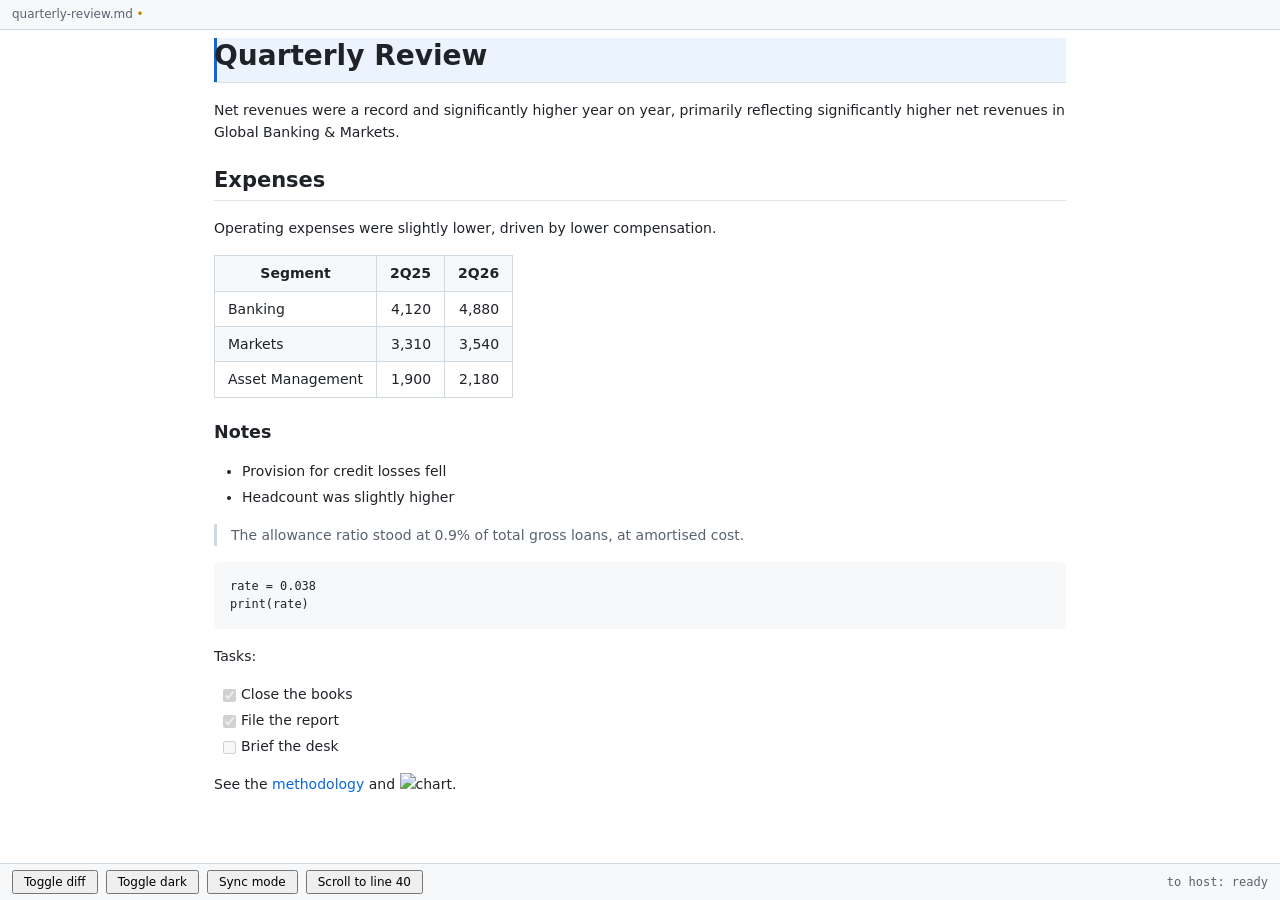
==== test/harness.html @ 26098651 "Markdown Peek: docked preview, scroll sync and unified diff for Notepad++ A native x64 plugin for No" ====
<!doctype html>
<html lang="en">
<head>
<meta charset="utf-8">
<title>Markdown Peek harness</title>
<link rel="stylesheet" href="../assets/style.css">
<style>
  /* Harness chrome only. The plugin never loads this. */
  #harness {
    position: fixed; bottom: 0; left: 0; right: 0; z-index: 99;
    display: flex; gap: 8px; align-items: center;
    padding: 6px 12px; font: 12px var(--sans);
    background: var(--bg-inset); border-top: 1px solid var(--border); color: var(--fg);
  }
  #harness button { font: inherit; padding: 3px 10px; cursor: pointer; }
  #harness output { font-family: var(--mono); color: var(--fg-muted); margin-left: auto; }
  body { padding-bottom: 40px; }
</style>
</head>
<body>

<header id="status">
  <span id="title">Markdown Peek</span>
  <span id="counts" hidden></span>
</header>

<div id="notice" class="notice" hidden></div>

<div id="scroller">
  <article id="content" class="markdown-body"></article>
</div>

<div id="harness">
  <button id="btn-diff">Toggle diff</button>
  <button id="btn-dark">Toggle dark</button>
  <button id="btn-caret">Sync mode</button>
  <button id="btn-scroll">Scroll to line 40</button>
  <output id="log">ready</output>
</div>

<script src="mock.js"></script>
<script src="../assets/vendor/markdown-it.min.js"></script>
<script src="../assets/diff.js"></script>
<script src="../assets/render.js"></script>
<script src="../assets/diffview.js"></script>
<script src="../assets/sync.js"></script>
<script src="../assets/app.js"></script>
<script src="fixtures.js"></script>

</body>
</html>
---- assets/style.css ----
/* Markdown Peek - preview styling.
 *
 * Two palettes, chosen by the .dark class the plugin sets from Notepad++'s own
 * dark mode setting. Everything else is one set of rules. Edit freely; the
 * plugin reloads this file with Reload Preview Assets.
 */

/* Declared so Chromium does not apply its own automatic darkening on top. The
   plugin picks the palette from Notepad++'s dark mode setting, not the OS. */
:root {
  color-scheme: light;

  --fg:            #1f2328;
  --fg-muted:      #59636e;
  --bg:            #ffffff;
  --bg-inset:      #f6f8fa;
  --border:        #d1d9e0;
  --border-muted:  #d1d9e0b3;
  --link:          #0969da;
  --accent:        #0969da;

  --add-bg:        #e6ffec;
  --add-num:       #ccffd8;
  --add-word:      #abf2bc;
  --add-line:      #2da44e;
  --del-bg:        #ffebe9;
  --del-num:       #ffd7d5;
  --del-word:      #ffc1c0;
  --del-line:      #cf222e;
  --hunk-bg:       #ddf4ff;
  --hunk-fg:       #59636e;
  --hunk-hover:    #b6e3ff;
  --mod-line:      #bf8700;
  --caret-bg:      #0969da14;

  --mono: ui-monospace, "Cascadia Mono", "Segoe UI Mono", Consolas, monospace;
  --sans: -apple-system, "Segoe UI", system-ui, sans-serif;
}

body.dark {
  color-scheme: dark;

  --fg:            #e6edf3;
  --fg-muted:      #9198a1;
  --bg:            #0d1117;
  --bg-inset:      #151b23;
  --border:        #3d444d;
  --border-muted:  #3d444db3;
  --link:          #4493f8;
  --accent:        #4493f8;

  --add-bg:        #2ea04326;
  --add-num:       #2ea0434d;
  --add-word:      #2ea04366;
  --add-line:      #3fb950;
  --del-bg:        #f8514926;
  --del-num:       #f851494d;
  --del-word:      #f8514966;
  --del-line:      #f85149;
  --hunk-bg:       #388bfd26;
  --hunk-fg:       #9198a1;
  --hunk-hover:    #388bfd40;
  --mod-line:      #d29922;
  --caret-bg:      #4493f81f;
}

* { box-sizing: border-box; }

html, body {
  height: 100%;
  margin: 0;
}

body {
  display: flex;
  flex-direction: column;
  background: var(--bg);
  color: var(--fg);
  font-family: var(--sans);
  font-size: 14px;
  line-height: 1.6;
  overflow: hidden;
}

/* --------------------------------------------------------------- chrome -- */

#status {
  flex: 0 0 auto;
  display: flex;
  align-items: center;
  justify-content: space-between;
  gap: 12px;
  padding: 5px 12px;
  border-bottom: 1px solid var(--border);
  background: var(--bg-inset);
  font-size: 12px;
  color: var(--fg-muted);
  user-select: none;
}

#title {
  overflow: hidden;
  text-overflow: ellipsis;
  white-space: nowrap;
}

body.dirty #title::after {
  content: " •";
  color: var(--mod-line);
}

#counts {
  flex: 0 0 auto;
  font-family: var(--mono);
  font-size: 11px;
  letter-spacing: 0.02em;
}

body.diff #counts { color: var(--fg); }

.notice {
  flex: 0 0 auto;
  padding: 8px 12px;
  font-size: 12px;
  border-bottom: 1px solid var(--border);
  background: var(--bg-inset);
  color: var(--fg-muted);
}

#scroller {
  flex: 1 1 auto;
  overflow-y: auto;
  overflow-x: hidden;
  scroll-behavior: auto;
}

#content {
  max-width: 900px;
  margin: 0 auto;
  padding: 16px 24px 60vh;
  word-wrap: break-word;
}

/* ------------------------------------------------------------- markdown -- */

.markdown-body > *:first-child { margin-top: 0; }

.markdown-body h1,
.markdown-body h2,
.markdown-body h3,
.markdown-body h4,
.markdown-body h5,
.markdown-body h6 {
  margin: 24px 0 16px;
  font-weight: 600;
  line-height: 1.25;
}

.markdown-body h1 { font-size: 2em;    padding-bottom: .3em; border-bottom: 1px solid var(--border-muted); }
.markdown-body h2 { font-size: 1.5em;  padding-bottom: .3em; border-bottom: 1px solid var(--border-muted); }
.markdown-body h3 { font-size: 1.25em; }
.markdown-body h4 { font-size: 1em; }
.markdown-body h5 { font-size: .875em; }
.markdown-body h6 { font-size: .85em; color: var(--fg-muted); }

.markdown-body p,
.markdown-body blockquote,
.markdown-body ul,
.markdown-body ol,
.markdown-body dl,
.markdown-body table,
.markdown-body pre,
.markdown-body details { margin: 0 0 16px; }

.markdown-body a { color: var(--link); text-decoration: none; }
.markdown-body a:hover { text-decoration: underline; }

.markdown-body ul, .markdown-body ol { padding-left: 2em; }
.markdown-body li + li { margin-top: .25em; }
.markdown-body li > ul, .markdown-body li > ol { margin: .25em 0 0; }

.markdown-body blockquote {
  padding: 0 1em;
  color: var(--fg-muted);
  border-left: .25em solid var(--border);
}

.markdown-body hr {
  height: 1px;
  margin: 24px 0;
  border: 0;
  background: var(--border);
}

.markdown-body code {
  padding: .2em .4em;
  margin: 0;
  font-family: var(--mono);
  font-size: 85%;
  background: var(--bg-inset);
  border-radius: 6px;
}

.markdown-body pre {
  padding: 16px;
  overflow-x: auto;
  font-size: 85%;
  line-height: 1.45;
  background: var(--bg-inset);
  border-radius: 6px;
}

.markdown-body pre code {
  padding: 0;
  font-size: 100%;
  background: transparent;
  border-radius: 0;
  white-space: pre;
}

.markdown-body table {
  display: block;
  width: max-content;
  max-width: 100%;
  overflow-x: auto;
  border-collapse: collapse;
}

.markdown-body th, .markdown-body td {
  padding: 6px 13px;
  border: 1px solid var(--border);
}

.markdown-body th { font-weight: 600; background: var(--bg-inset); }
.markdown-body tr:nth-child(2n) td { background: var(--bg-inset); }

.markdown-body img { max-width: 100%; background: var(--bg); }

.markdown-body input.mdp-task {
  margin: 0 .35em 0 -1.4em;
  vertical-align: middle;
}
.markdown-body li.mdp-task-item { list-style: none; }

.markdown-body .mdp-blk { display: block; }

/* ------------------------------------------------------- unified diff -- */

/* The diff is a source view, so it takes the whole width of the panel rather
   than the reading measure the preview uses. */
body.diff #content {
  max-width: none;
  margin: 0;
  padding: 0 0 60vh;
}

.diff-table {
  display: table;
  width: 100%;
  table-layout: auto;
  border-collapse: collapse;
  font-family: var(--mono);
  font-size: 12px;
  line-height: 20px;
  tab-size: 4;
}

.diff-table td { vertical-align: top; padding: 0; }

.dl .num {
  width: 1%;
  min-width: 42px;
  padding: 0 10px;
  text-align: right;
  color: var(--fg-muted);
  background: var(--bg-inset);
  border-right: 1px solid var(--border-muted);
  user-select: none;
  white-space: nowrap;
}

.dl .mark {
  width: 1%;
  padding: 0 6px;
  text-align: center;
  color: var(--fg-muted);
  user-select: none;
}

.dl .code {
  padding: 0 10px 0 4px;
  white-space: pre-wrap;
  overflow-wrap: anywhere;
}

/* Added and removed lines tint the whole row, with a stronger tint on the
   gutter, which is what makes a diff scannable at a glance. */
.dl-add .code, .dl-add .mark { background: var(--add-bg); }
.dl-add .num  { background: var(--add-num); border-right-color: var(--add-line); color: var(--fg); }
.dl-add .mark { color: var(--add-line); font-weight: 600; }

.dl-del .code, .dl-del .mark { background: var(--del-bg); }
.dl-del .num  { background: var(--del-num); border-right-color: var(--del-line); color: var(--fg); }
.dl-del .mark { color: var(--del-line); font-weight: 600; }

.dl .code .wa { background: var(--add-word); border-radius: 2px; }
.dl .code .wd { background: var(--del-word); border-radius: 2px; }

/* The @@ bar over a collapsed region. */
.dl-gap .num,
.dl-gap .code {
  background: var(--hunk-bg);
  color: var(--hunk-fg);
  border-top: 1px solid var(--border-muted);
  border-bottom: 1px solid var(--border-muted);
}

.dl-gap .gap-expand {
  text-align: center;
  cursor: pointer;
  font-size: 14px;
  line-height: 20px;
}

.dl-gap .gap-expand:hover { background: var(--hunk-hover); color: var(--fg); }

.dl-gap .gap-head {
  white-space: nowrap;
  overflow: hidden;
  text-overflow: ellipsis;
}

.diff-empty {
  margin: 0;
  padding: 24px;
  text-align: center;
  color: var(--fg-muted);
  font-size: 13px;
}

/* ---------------------------------------------------------- caret trace -- */

/* Where the editor caret sits. Rendered as a left accent so it reads on both a
   prose block and a diff row without fighting the diff tint. */
.mdp-caret {
  box-shadow: inset 3px 0 0 0 var(--accent);
}

.markdown-body .mdp-caret {
  background-image: linear-gradient(var(--caret-bg), var(--caret-bg));
}

/* ------------------------------------------------------------ scrollbar -- */

#scroller::-webkit-scrollbar { width: 12px; }
#scroller::-webkit-scrollbar-track { background: transparent; }
#scroller::-webkit-scrollbar-thumb {
  background: var(--border);
  border: 3px solid var(--bg);
  border-radius: 6px;
}
#scroller::-webkit-scrollbar-thumb:hover { background: var(--fg-muted); }
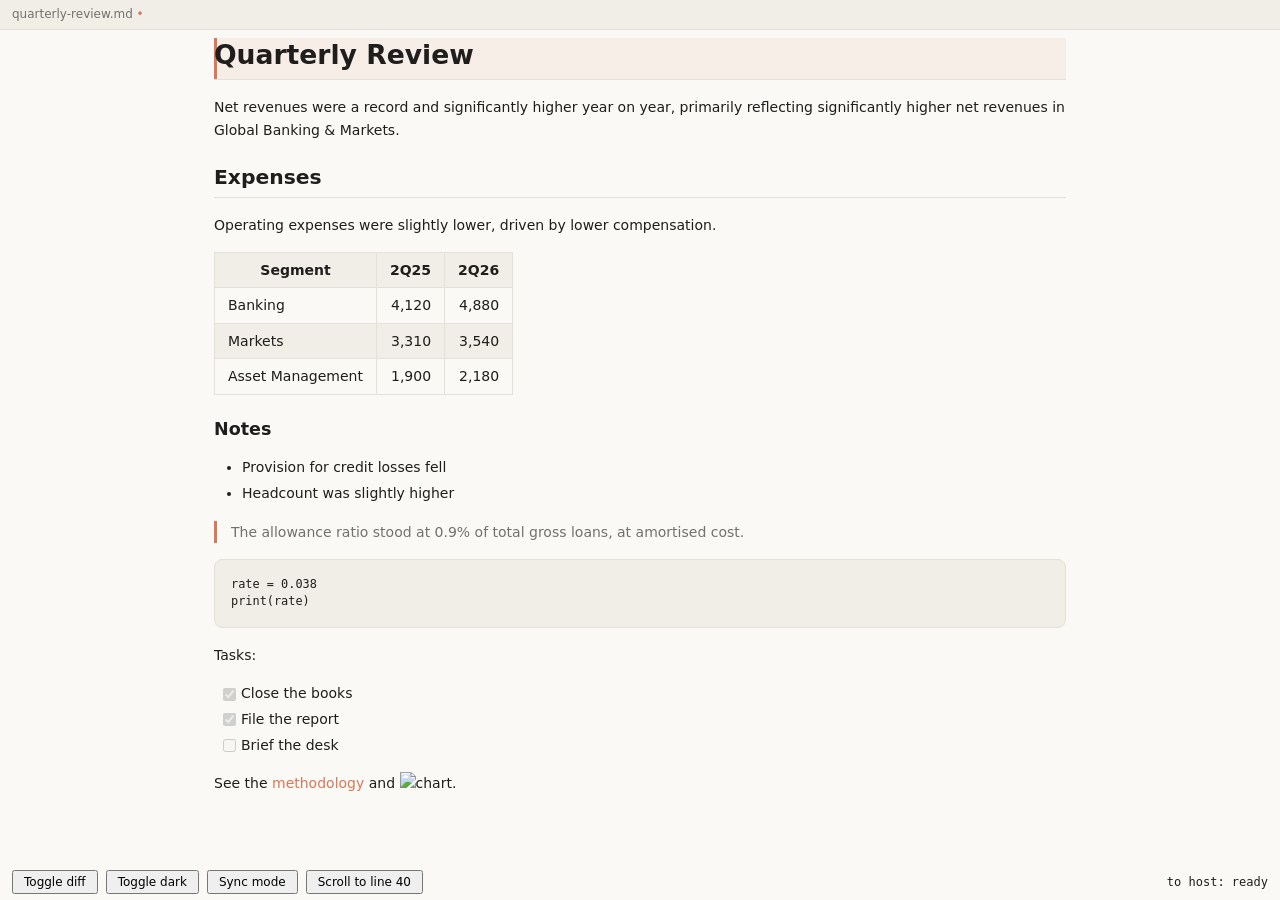
==== commit 4883790c: "Diff mirrors the live Notepad++ theme; preview takes Claude Code's palette The diff was a GitHub-col" ====
--- a/test/harness.html
+++ b/test/harness.html
@@ -43,6 +43,7 @@
 <script src="../assets/diff.js"></script>
 <script src="../assets/render.js"></script>
 <script src="../assets/diffview.js"></script>
+<script src="../assets/theme.js"></script>
 <script src="../assets/sync.js"></script>
 <script src="../assets/app.js"></script>
 <script src="fixtures.js"></script>
--- a/assets/style.css
+++ b/assets/style.css
@@ -5,33 +5,23 @@
  * plugin reloads this file with Reload Preview Assets.
  */
 
-/* Declared so Chromium does not apply its own automatic darkening on top. The
-   plugin picks the palette from Notepad++'s dark mode setting, not the OS. */
+/* Two palettes live here and they are deliberately different.
+   The preview is the reading surface, styled after Claude Code: warm ground,
+   coral accent, generous measure. The diff is the editor's own surface, and
+   every colour it uses arrives at runtime from Notepad++'s Scintilla style
+   table via theme.js, under the --ed-* names. Nothing about the diff's
+   colouring is written down in this file.
+
+   color-scheme is declared so Chromium does not darken the page itself. */
 :root {
   color-scheme: light;
 
-  --fg:            #1f2328;
-  --fg-muted:      #59636e;
-  --bg:            #ffffff;
-  --bg-inset:      #f6f8fa;
-  --border:        #d1d9e0;
-  --border-muted:  #d1d9e0b3;
-  --link:          #0969da;
-  --accent:        #0969da;
-
-  --add-bg:        #e6ffec;
-  --add-num:       #ccffd8;
-  --add-word:      #abf2bc;
-  --add-line:      #2da44e;
-  --del-bg:        #ffebe9;
-  --del-num:       #ffd7d5;
-  --del-word:      #ffc1c0;
-  --del-line:      #cf222e;
-  --hunk-bg:       #ddf4ff;
-  --hunk-fg:       #59636e;
-  --hunk-hover:    #b6e3ff;
-  --mod-line:      #bf8700;
-  --caret-bg:      #0969da14;
+  --c-bg:          #faf9f5;
+  --c-fg:          #1f1e1d;
+  --c-muted:       #73716c;
+  --c-border:      #e3e1d8;
+  --c-inset:       #f0eee6;
+  --c-accent:      #d97757;
 
   --mono: ui-monospace, "Cascadia Mono", "Segoe UI Mono", Consolas, monospace;
   --sans: -apple-system, "Segoe UI", system-ui, sans-serif;
@@ -40,28 +30,13 @@
 body.dark {
   color-scheme: dark;
 
-  --fg:            #e6edf3;
-  --fg-muted:      #9198a1;
-  --bg:            #0d1117;
-  --bg-inset:      #151b23;
-  --border:        #3d444d;
-  --border-muted:  #3d444db3;
-  --link:          #4493f8;
-  --accent:        #4493f8;
-
-  --add-bg:        #2ea04326;
-  --add-num:       #2ea0434d;
-  --add-word:      #2ea04366;
-  --add-line:      #3fb950;
-  --del-bg:        #f8514926;
-  --del-num:       #f851494d;
-  --del-word:      #f8514966;
-  --del-line:      #f85149;
-  --hunk-bg:       #388bfd26;
-  --hunk-fg:       #9198a1;
-  --hunk-hover:    #388bfd40;
-  --mod-line:      #d29922;
-  --caret-bg:      #4493f81f;
+  --c-bg:          #262624;
+  --c-fg:          #f0efea;
+  --c-muted:       #a19e96;
+  --c-border:      #3d3c38;
+  --c-inset:       #1f1e1d;
+  --c-accent:      #d97757;
+
 }
 
 * { box-sizing: border-box; }
@@ -74,8 +49,8 @@
 body {
   display: flex;
   flex-direction: column;
-  background: var(--bg);
-  color: var(--fg);
+  background: var(--c-bg);
+  color: var(--c-fg);
   font-family: var(--sans);
   font-size: 14px;
   line-height: 1.6;
@@ -91,10 +66,10 @@
   justify-content: space-between;
   gap: 12px;
   padding: 5px 12px;
-  border-bottom: 1px solid var(--border);
-  background: var(--bg-inset);
+  border-bottom: 1px solid var(--c-border);
+  background: var(--c-inset);
   font-size: 12px;
-  color: var(--fg-muted);
+  color: var(--c-muted);
   user-select: none;
 }
 
@@ -106,7 +81,7 @@
 
 body.dirty #title::after {
   content: " •";
-  color: var(--mod-line);
+  color: var(--c-accent);
 }
 
 #counts {
@@ -116,16 +91,19 @@
   letter-spacing: 0.02em;
 }
 
-body.diff #counts { color: var(--fg); }
+body.diff #counts { color: var(--c-fg); }
 
 .notice {
   flex: 0 0 auto;
   padding: 8px 12px;
   font-size: 12px;
-  border-bottom: 1px solid var(--border);
-  background: var(--bg-inset);
-  color: var(--fg-muted);
-}
+  border-bottom: 1px solid var(--c-border);
+  background: var(--c-inset);
+  color: var(--c-muted);
+}
+
+body.diff #scroller,
+body.diff #content { background: var(--ed-bg, var(--c-bg)); }
 
 #scroller {
   flex: 1 1 auto;
@@ -140,6 +118,9 @@
   padding: 16px 24px 60vh;
   word-wrap: break-word;
 }
+
+/* Ctrl+scroll in the editor moves --preview-scale, so both panes zoom together. */
+.markdown-body { font-size: calc(14px * var(--preview-scale, 1)); }
 
 /* ------------------------------------------------------------- markdown -- */
 
@@ -156,12 +137,12 @@
   line-height: 1.25;
 }
 
-.markdown-body h1 { font-size: 2em;    padding-bottom: .3em; border-bottom: 1px solid var(--border-muted); }
-.markdown-body h2 { font-size: 1.5em;  padding-bottom: .3em; border-bottom: 1px solid var(--border-muted); }
+.markdown-body h1 { font-size: 1.9em;  padding-bottom: .3em; border-bottom: 1px solid var(--c-border); }
+.markdown-body h2 { font-size: 1.45em; padding-bottom: .3em; border-bottom: 1px solid var(--c-border); }
 .markdown-body h3 { font-size: 1.25em; }
 .markdown-body h4 { font-size: 1em; }
 .markdown-body h5 { font-size: .875em; }
-.markdown-body h6 { font-size: .85em; color: var(--fg-muted); }
+.markdown-body h6 { font-size: .85em; color: var(--c-muted); }
 
 .markdown-body p,
 .markdown-body blockquote,
@@ -172,7 +153,7 @@
 .markdown-body pre,
 .markdown-body details { margin: 0 0 16px; }
 
-.markdown-body a { color: var(--link); text-decoration: none; }
+.markdown-body a { color: var(--c-accent); text-decoration: none; }
 .markdown-body a:hover { text-decoration: underline; }
 
 .markdown-body ul, .markdown-body ol { padding-left: 2em; }
@@ -181,15 +162,15 @@
 
 .markdown-body blockquote {
   padding: 0 1em;
-  color: var(--fg-muted);
-  border-left: .25em solid var(--border);
+  color: var(--c-muted);
+  border-left: 3px solid var(--c-accent);
 }
 
 .markdown-body hr {
   height: 1px;
   margin: 24px 0;
   border: 0;
-  background: var(--border);
+  background: var(--c-border);
 }
 
 .markdown-body code {
@@ -197,8 +178,8 @@
   margin: 0;
   font-family: var(--mono);
   font-size: 85%;
-  background: var(--bg-inset);
-  border-radius: 6px;
+  background: var(--c-inset);
+  border-radius: 5px;
 }
 
 .markdown-body pre {
@@ -206,8 +187,9 @@
   overflow-x: auto;
   font-size: 85%;
   line-height: 1.45;
-  background: var(--bg-inset);
-  border-radius: 6px;
+  background: var(--c-inset);
+  border: 1px solid var(--c-border);
+  border-radius: 8px;
 }
 
 .markdown-body pre code {
@@ -228,13 +210,13 @@
 
 .markdown-body th, .markdown-body td {
   padding: 6px 13px;
-  border: 1px solid var(--border);
-}
-
-.markdown-body th { font-weight: 600; background: var(--bg-inset); }
-.markdown-body tr:nth-child(2n) td { background: var(--bg-inset); }
-
-.markdown-body img { max-width: 100%; background: var(--bg); }
+  border: 1px solid var(--c-border);
+}
+
+.markdown-body th { font-weight: 600; background: var(--c-inset); }
+.markdown-body tr:nth-child(2n) td { background: var(--c-inset); }
+
+.markdown-body img { max-width: 100%; background: var(--c-bg); }
 
 .markdown-body input.mdp-task {
   margin: 0 .35em 0 -1.4em;
@@ -247,43 +229,53 @@
 /* ------------------------------------------------------- unified diff -- */
 
 /* The diff is a source view, so it takes the whole width of the panel rather
-   than the reading measure the preview uses. */
+   than the reading measure the preview uses. Its font, ground and every syntax
+   colour come from --ed-* variables that theme.js writes from Notepad++'s live
+   style table. The fallbacks below only apply before the first theme message. */
 body.diff #content {
   max-width: none;
   margin: 0;
   padding: 0 0 60vh;
 }
 
+/* Fixed layout, because a docked panel is narrow and an auto-sized table lets a
+   long line push the code column past the edge, where it is clipped and lost.
+   Fixed widths on the three gutter columns leave the remainder to the code,
+   which then wraps. */
 .diff-table {
   display: table;
   width: 100%;
-  table-layout: auto;
+  table-layout: fixed;
   border-collapse: collapse;
-  font-family: var(--mono);
-  font-size: 12px;
-  line-height: 20px;
+  font-family: var(--ed-font, ui-monospace, Consolas, monospace);
+  font-size: var(--ed-size, 12px);
+  line-height: 1.55;
+  color: var(--ed-fg, #1f2328);
+  background: var(--ed-bg, #ffffff);
   tab-size: 4;
 }
 
 .diff-table td { vertical-align: top; padding: 0; }
 
+/* Widths live on the colgroup; these two rules only carry appearance. */
+.diff-table col.col-num  { width: 6ch; }
+.diff-table col.col-mark { width: 3ch; }
+
 .dl .num {
-  width: 1%;
-  min-width: 42px;
-  padding: 0 10px;
+  padding: 0 5px;
   text-align: right;
-  color: var(--fg-muted);
-  background: var(--bg-inset);
-  border-right: 1px solid var(--border-muted);
+  font-variant-numeric: tabular-nums;
+  color: var(--ed-gutter-fg, #59636e);
+  background: var(--ed-gutter-bg, #f6f8fa);
   user-select: none;
   white-space: nowrap;
+  overflow: hidden;
 }
 
 .dl .mark {
-  width: 1%;
-  padding: 0 6px;
+  padding: 0 2px;
   text-align: center;
-  color: var(--fg-muted);
+  opacity: .75;
   user-select: none;
 }
 
@@ -293,61 +285,59 @@
   overflow-wrap: anywhere;
 }
 
-/* Added and removed lines tint the whole row, with a stronger tint on the
-   gutter, which is what makes a diff scannable at a glance. */
-.dl-add .code, .dl-add .mark { background: var(--add-bg); }
-.dl-add .num  { background: var(--add-num); border-right-color: var(--add-line); color: var(--fg); }
-.dl-add .mark { color: var(--add-line); font-weight: 600; }
-
-.dl-del .code, .dl-del .mark { background: var(--del-bg); }
-.dl-del .num  { background: var(--del-num); border-right-color: var(--del-line); color: var(--fg); }
-.dl-del .mark { color: var(--del-line); font-weight: 600; }
-
-.dl .code .wa { background: var(--add-word); border-radius: 2px; }
-.dl .code .wd { background: var(--del-word); border-radius: 2px; }
+/* Change tints are translucent rather than solid, so they read correctly over
+   whatever background the editor theme happens to use, light or dark. */
+.dl-add .code, .dl-add .mark { background: rgba(46, 160, 67, 0.16); }
+.dl-add .num                 { background: rgba(46, 160, 67, 0.30); }
+.dl-add .mark                { color: #2da44e; font-weight: 700; }
+
+.dl-del .code, .dl-del .mark { background: rgba(248, 81, 73, 0.14); }
+.dl-del .num                 { background: rgba(248, 81, 73, 0.28); }
+.dl-del .mark                { color: #cf222e; font-weight: 700; }
+
+.dl .code .wa { background: rgba(46, 160, 67, 0.34); border-radius: 2px; }
+.dl .code .wd { background: rgba(248, 81, 73, 0.32); border-radius: 2px; }
 
 /* The @@ bar over a collapsed region. */
 .dl-gap .num,
 .dl-gap .code {
-  background: var(--hunk-bg);
-  color: var(--hunk-fg);
-  border-top: 1px solid var(--border-muted);
-  border-bottom: 1px solid var(--border-muted);
+  background: rgba(84, 139, 253, 0.14);
+  color: var(--ed-gutter-fg, #59636e);
+  border-top: 1px solid rgba(127, 127, 127, 0.22);
+  border-bottom: 1px solid rgba(127, 127, 127, 0.22);
 }
 
 .dl-gap .gap-expand {
   text-align: center;
   cursor: pointer;
-  font-size: 14px;
-  line-height: 20px;
-}
-
-.dl-gap .gap-expand:hover { background: var(--hunk-hover); color: var(--fg); }
+  font-size: 13px;
+}
+
+.dl-gap .gap-expand:hover { background: rgba(84, 139, 253, 0.3); }
 
 .dl-gap .gap-head {
   white-space: nowrap;
   overflow: hidden;
   text-overflow: ellipsis;
+  opacity: .85;
 }
 
 .diff-empty {
   margin: 0;
   padding: 24px;
   text-align: center;
-  color: var(--fg-muted);
+  color: var(--c-muted);
   font-size: 13px;
 }
 
 /* ---------------------------------------------------------- caret trace -- */
 
-/* Where the editor caret sits. Rendered as a left accent so it reads on both a
-   prose block and a diff row without fighting the diff tint. */
-.mdp-caret {
-  box-shadow: inset 3px 0 0 0 var(--accent);
-}
+/* Where the editor caret sits. A left accent reads on a prose block and on a
+   diff row alike, without fighting the change tint. */
+.mdp-caret { box-shadow: inset 3px 0 0 0 var(--c-accent); }
 
 .markdown-body .mdp-caret {
-  background-image: linear-gradient(var(--caret-bg), var(--caret-bg));
+  background-image: linear-gradient(rgba(217, 119, 87, 0.09), rgba(217, 119, 87, 0.09));
 }
 
 /* ------------------------------------------------------------ scrollbar -- */
@@ -355,8 +345,9 @@
 #scroller::-webkit-scrollbar { width: 12px; }
 #scroller::-webkit-scrollbar-track { background: transparent; }
 #scroller::-webkit-scrollbar-thumb {
-  background: var(--border);
-  border: 3px solid var(--bg);
+  background: rgba(127, 127, 127, 0.4);
+  border: 3px solid transparent;
+  background-clip: content-box;
   border-radius: 6px;
 }
-#scroller::-webkit-scrollbar-thumb:hover { background: var(--fg-muted); }
+#scroller::-webkit-scrollbar-thumb:hover { background: rgba(127, 127, 127, 0.7); background-clip: content-box; }
